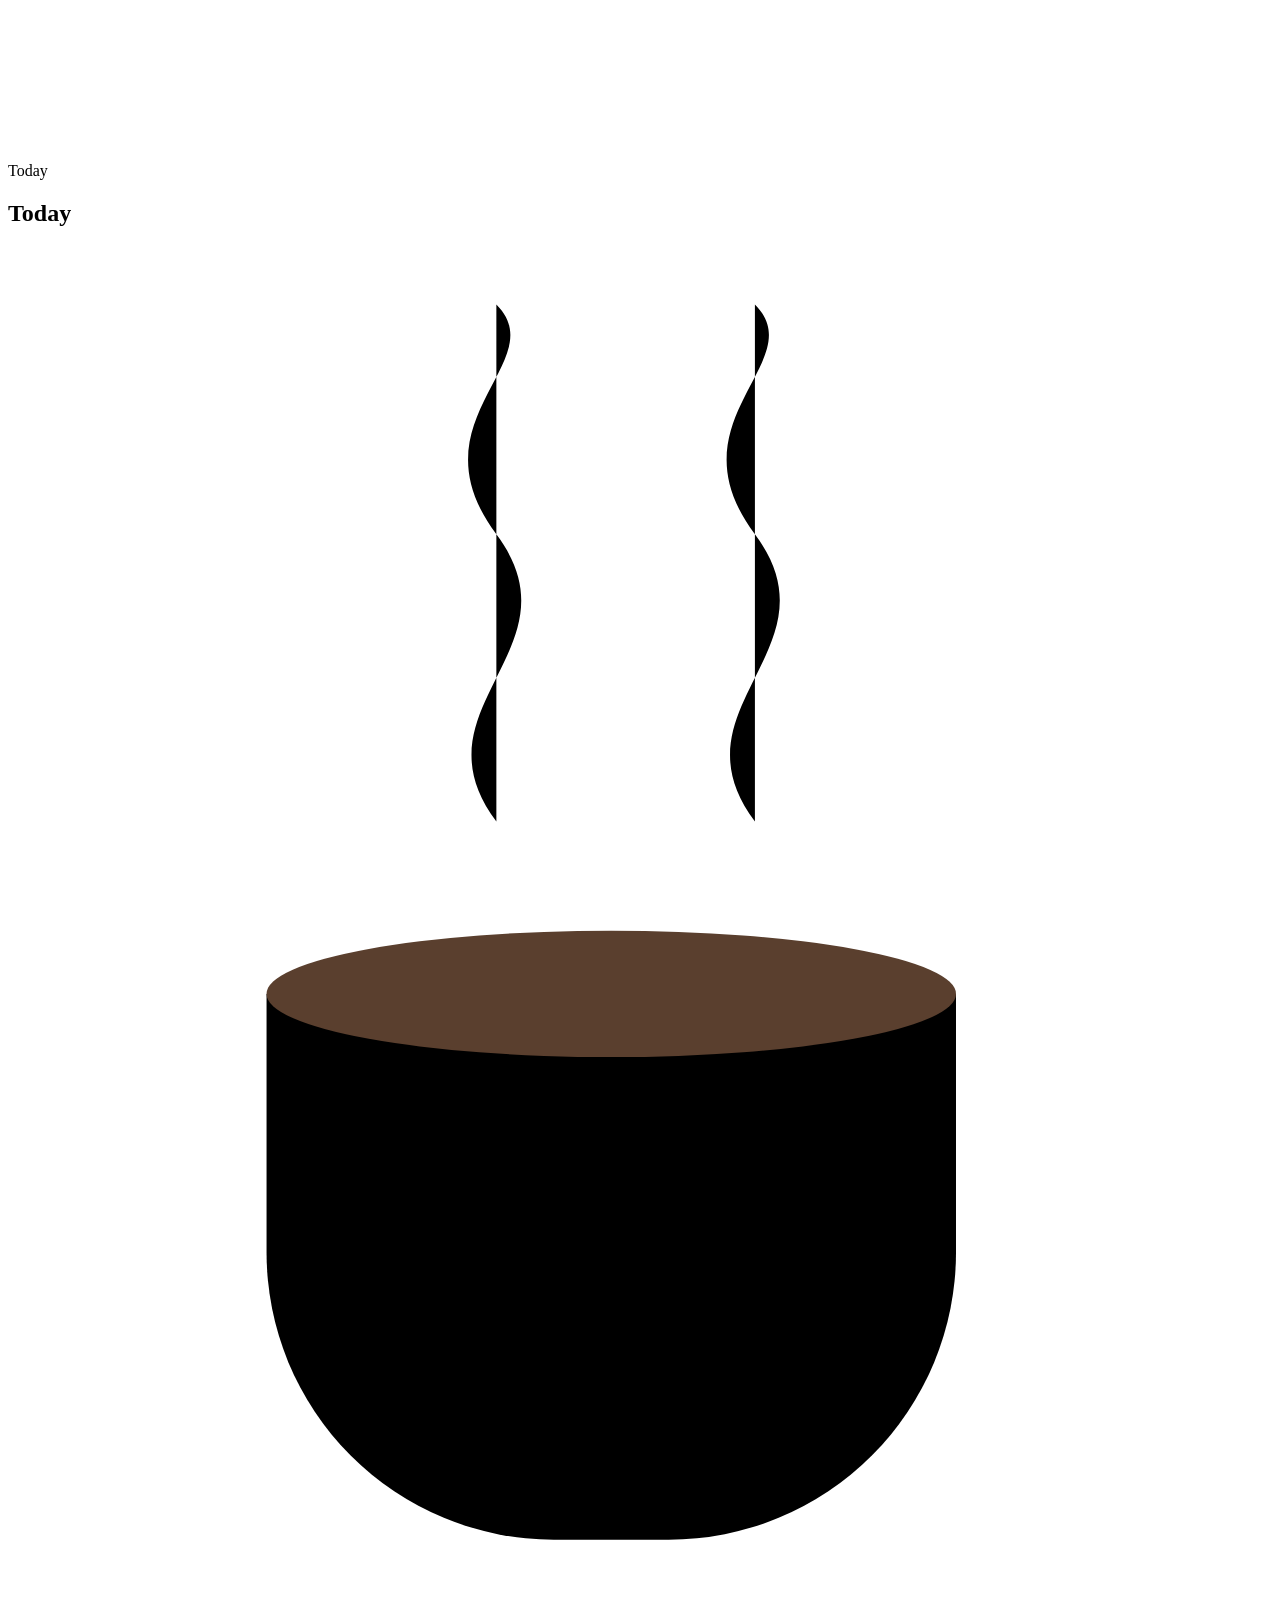
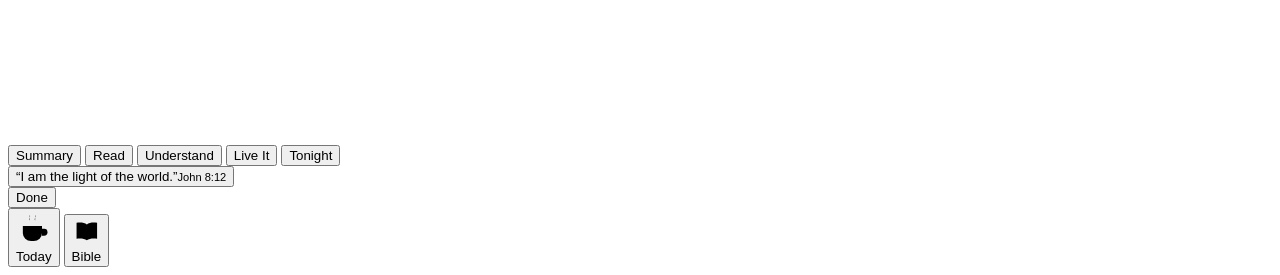
==== template/app.html @ dca5c855 "Manna: daily morning Bible reading app Co-Authored-By: Claude Opus 5.5 <noreply@anthropic.com>" ====
<!doctype html>
<html lang="en">
<head>
<meta charset="utf-8">
<meta name="viewport" content="width=device-width, initial-scale=1, viewport-fit=cover">
<meta name="theme-color" content="#F3ECE2">
<meta name="apple-mobile-web-app-capable" content="yes">
<meta name="mobile-web-app-capable" content="yes">
<meta name="apple-mobile-web-app-status-bar-style" content="default">
<meta name="apple-mobile-web-app-title" content="Manna">
<meta name="description" content="A short daily Bible reading for the morning.">
<link rel="manifest" href="manifest.json">
<link rel="apple-touch-icon" href="icon-180.png">
<link rel="icon" type="image/png" href="icon-180.png">
<link rel="preconnect" href="https://fonts.googleapis.com">
<link rel="preconnect" href="https://fonts.gstatic.com" crossorigin>
<link rel="stylesheet" href="https://fonts.googleapis.com/css2?family=Newsreader:ital,opsz,wght@0,6..72,400;0,6..72,500;0,6..72,600;1,6..72,400;1,6..72,500&display=swap">
<link rel="stylesheet" href="app.css?v=3">
<title>{{TITLE}}</title>
</head>
<body>
<div class="app" id="app">
  <div class="room" aria-hidden="true">
    <div class="bloom"></div>
    <div class="window"><i></i><i></i><i></i><i></i></div>
    <canvas id="dust"></canvas>
  </div>

  <section class="screen" id="s-today" aria-label="Today">
    <div class="navbar" data-nav><span></span><span class="t">Today</span><span></span></div>
    <div class="wrap">
      <div class="large">
        <div>
          <div class="k" id="t-date"></div>
          <h1>Today</h1>
        </div>
        <svg class="cup" viewBox="0 0 44 52" aria-hidden="true">
          <path class="wisp" d="M17 20c-3-4 3-6 0-10s2-6 0-8"/>
          <path class="wisp b" d="M26 20c-3-4 3-6 0-10s2-6 0-8"/>
          <path d="M9 26h24v9a10 10 0 0 1-10 10h-4A10 10 0 0 1 9 35z" fill="var(--crema)" stroke="var(--oak)" stroke-width="1.3"/>
          <path d="M33 29h3a4 4 0 0 1 0 8h-3" fill="none" stroke="var(--oak)" stroke-width="1.3"/>
          <ellipse cx="21" cy="26" rx="12" ry="2.2" fill="#5A3F2E" stroke="var(--oak)" stroke-width="1.1"/>
        </svg>
      </div>
    </div>
    <div class="pills" role="tablist" aria-label="Today's sections">
      <div class="pills-in">
        <button type="button" role="tab" class="pill" data-p="0" aria-selected="true">Summary</button>
        <button type="button" role="tab" class="pill" data-p="1" aria-selected="false">Read</button>
        <button type="button" role="tab" class="pill" data-p="2" aria-selected="false">Understand</button>
        <button type="button" role="tab" class="pill" data-p="3" aria-selected="false">Live It</button>
        <button type="button" role="tab" class="pill" data-p="4" aria-selected="false">Tonight</button>
      </div>
    </div>
    <div class="wrap" id="panels">
      <div class="panel" data-panel="0" role="tabpanel" aria-label="Summary" id="p0"></div>
      <div class="panel" data-panel="1" role="tabpanel" aria-label="Read" id="p1" hidden></div>
      <div class="panel" data-panel="2" role="tabpanel" aria-label="Understand" id="p2" hidden></div>
      <div class="panel" data-panel="3" role="tabpanel" aria-label="Live It" id="p3" hidden></div>
      <div class="panel" data-panel="4" role="tabpanel" aria-label="Tonight" id="p4" hidden></div>
      <div class="light-line">
        <button type="button" data-ref="John 8:12">“I am the <span>light</span> of the world.”<small>John 8:12</small></button>
      </div>
      <div class="stamp" id="stamp"></div>
    </div>
  </section>

  <section class="screen" id="s-bible" aria-label="Bible" hidden>
    <div id="b-home">
      <div class="navbar" data-nav><span></span><span class="t">Bible</span><span></span></div>
      <div class="wrap">
        <div class="large"><div><div class="k">Berean Standard Bible</div><h1>Bible</h1></div></div>
        <form class="search" id="search-form" role="search" autocomplete="off">
          <svg viewBox="0 0 24 24" aria-hidden="true"><circle cx="11" cy="11" r="7"/><path d="M20 20l-4-4"/></svg>
          <input id="q" type="search" enterkeyhint="search" placeholder="John 3:16, Psalm 23, or a word" aria-label="Look up a verse or search a word">
          <button class="clear" id="clear" type="button" aria-label="Clear search" hidden>×</button>
        </form>
        <div class="hint" id="hint">Type a reference like <b>Rom 8:28–39</b>, or any word to search all of Scripture.</div>
        <div id="results" class="sec" hidden>
          <div class="sec-h"><span id="results-h">Results</span></div>
          <div class="group" id="results-list"></div>
        </div>
        <div id="browse">
          <div class="sec" id="continue-wrap" hidden>
            <div class="sec-h"><span>Continue reading</span></div>
            <div class="group"><button class="li" type="button" id="continue"><span class="m"><b id="continue-t"></b><span>Pick up where you left off</span></span><svg class="chev" viewBox="0 0 8 13"><polyline points="1.5 1.5 6.5 6.5 1.5 11.5"/></svg></button></div>
          </div>
          <div class="sec">
            <div class="seg" role="tablist" aria-label="Testament">
              <button type="button" role="tab" id="seg-ot" aria-selected="true">Old Testament</button>
              <button type="button" role="tab" id="seg-nt" aria-selected="false">New Testament</button>
            </div>
          </div>
          <div class="sec" style="margin-top:14px"><div class="group" id="books"></div></div>
        </div>
      </div>
    </div>
    <div id="b-reader" hidden>
      <div class="navbar always" data-nav>
        <button class="back" type="button" id="back"><svg viewBox="0 0 12 20"><polyline points="10 2 2 10 10 18"/></svg><span id="back-t">Bible</span></button>
        <span class="t" id="reader-t"></span><span></span>
      </div>
      <div class="wrap reader">
        <h2 id="r-h"></h2>
        <div class="meta" id="r-meta"></div>
        <div class="flow" id="r-flow"></div>
        <div class="pager">
          <button type="button" id="r-prev"><small>Previous</small><span id="r-prev-t"></span></button>
          <button type="button" class="nx" id="r-next"><small>Next</small><span id="r-next-t"></span></button>
        </div>
        <div class="src">Berean Standard Bible (BSB) · public domain</div>
      </div>
    </div>
  </section>

  <div class="scrim" id="scrim"></div>
  <div class="sheet" id="sheet" role="dialog" aria-modal="true" aria-labelledby="sheet-t">
    <div class="grabber"></div>
    <div class="sheet-h"><b id="sheet-t"></b><button type="button" id="sheet-x">Done</button></div>
    <div class="grid" id="grid"></div>
  </div>

  <nav class="tabbar" role="tablist" aria-label="Manna">
    <button type="button" role="tab" id="tab-today" aria-selected="true">
      <svg viewBox="0 0 26 26"><path d="M5 11h14v5a6 6 0 0 1-6 6h-2a6 6 0 0 1-6-6z"/><path d="M19 13h1.5a2.5 2.5 0 0 1 0 5H19"/><path d="M10 7c-1-1.5 1-2.5 0-4M14 7c-1-1.5 1-2.5 0-4"/></svg>Today</button>
    <button type="button" role="tab" id="tab-bible" aria-selected="false">
      <svg viewBox="0 0 26 26"><path d="M13 6.5C11 5 8 4.5 4 5v14c4-.5 7 0 9 1.5 2-1.5 5-2 9-1.5V5c-4-.5-7 0-9 1.5z"/><path d="M13 6.5v14"/></svg>Bible</button>
  </nav>
</div>
<script type="application/json" id="edition">/*EDITION_JSON*/{}</script>
<script src="app.js?v=3"></script>
</body>
</html>
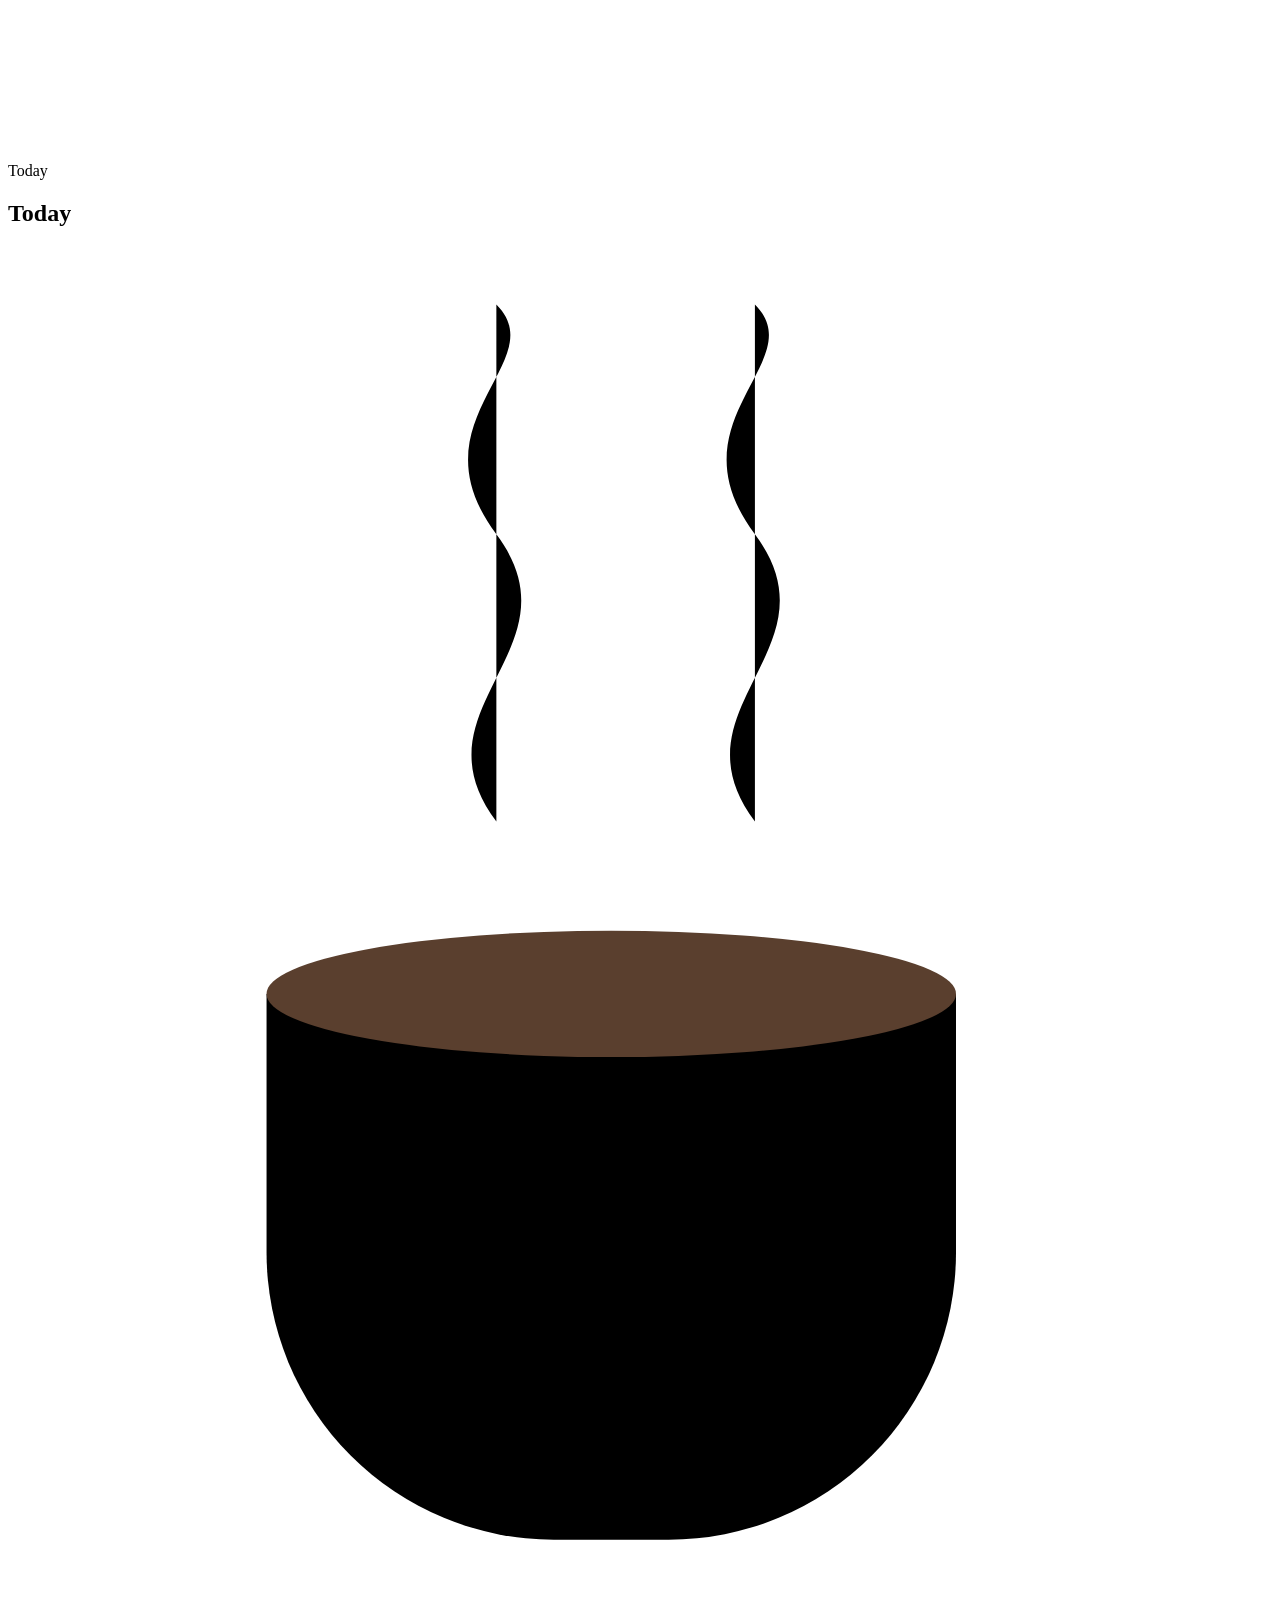
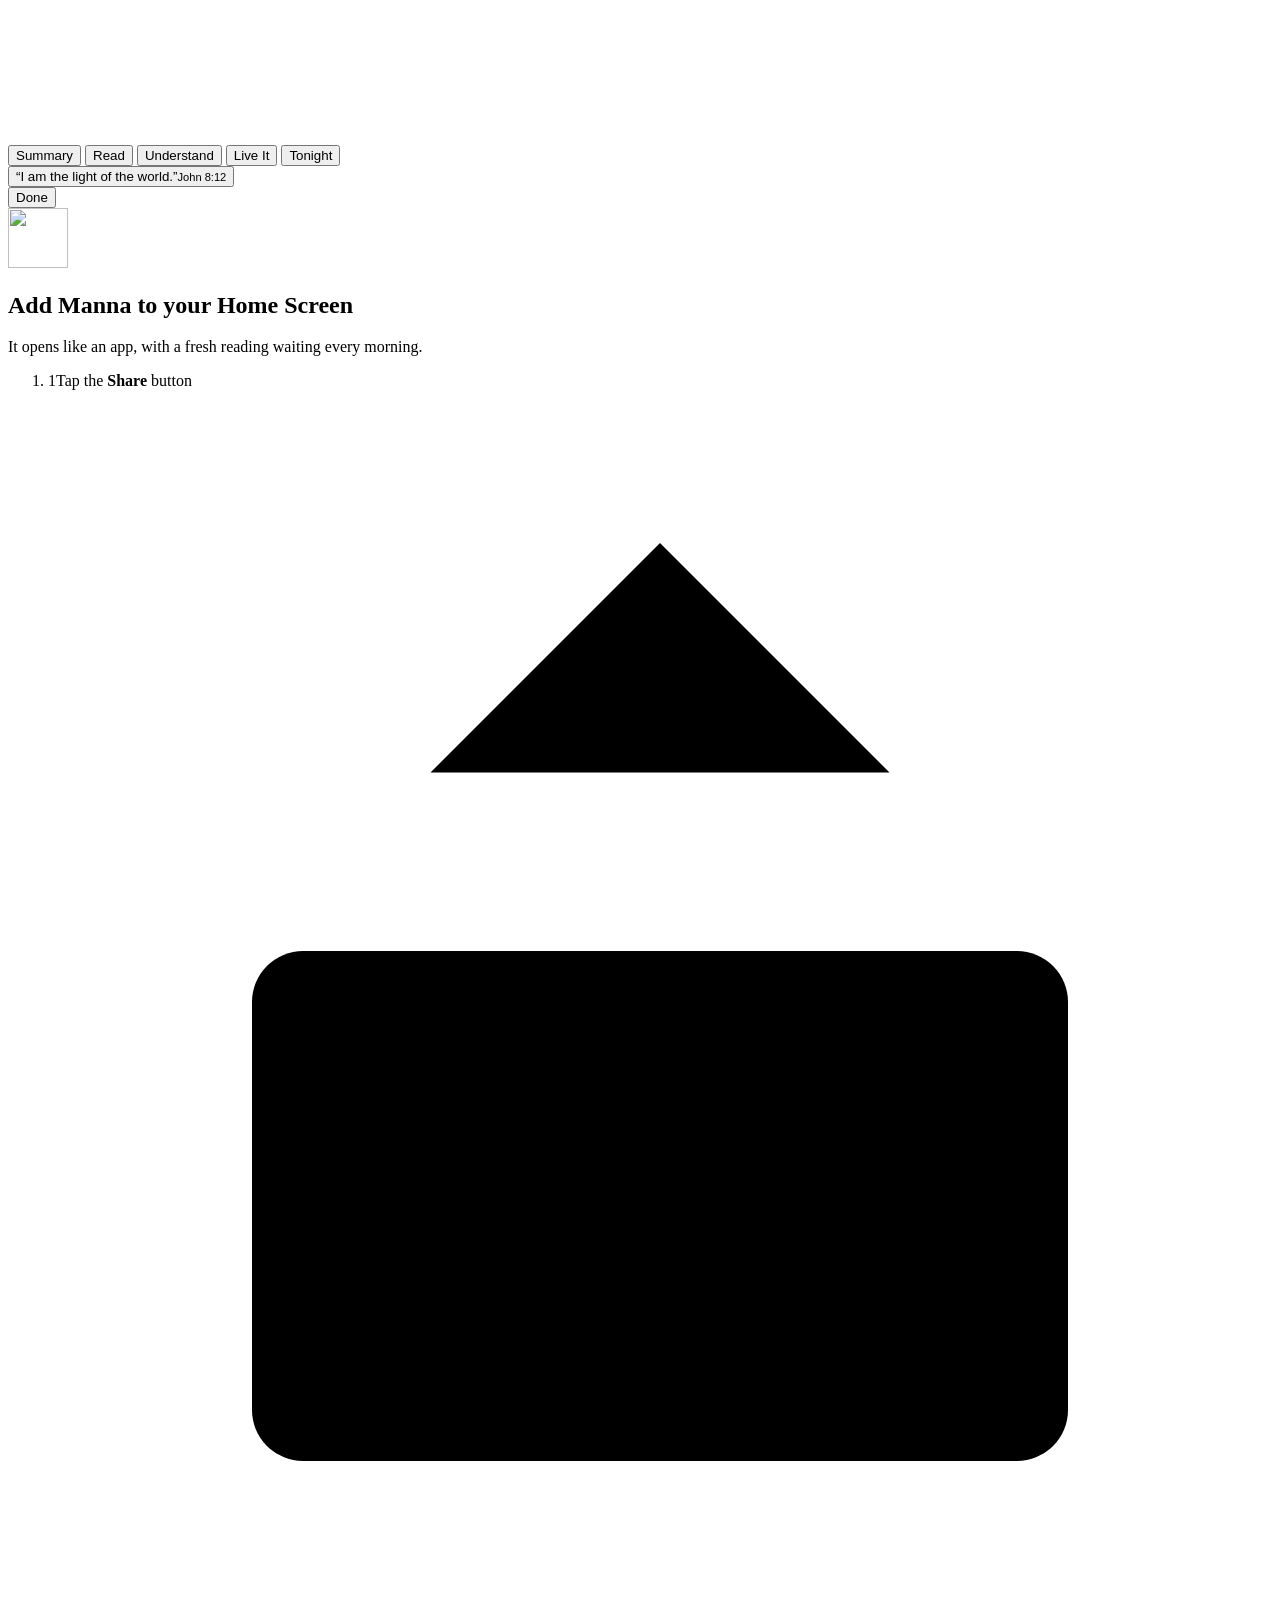
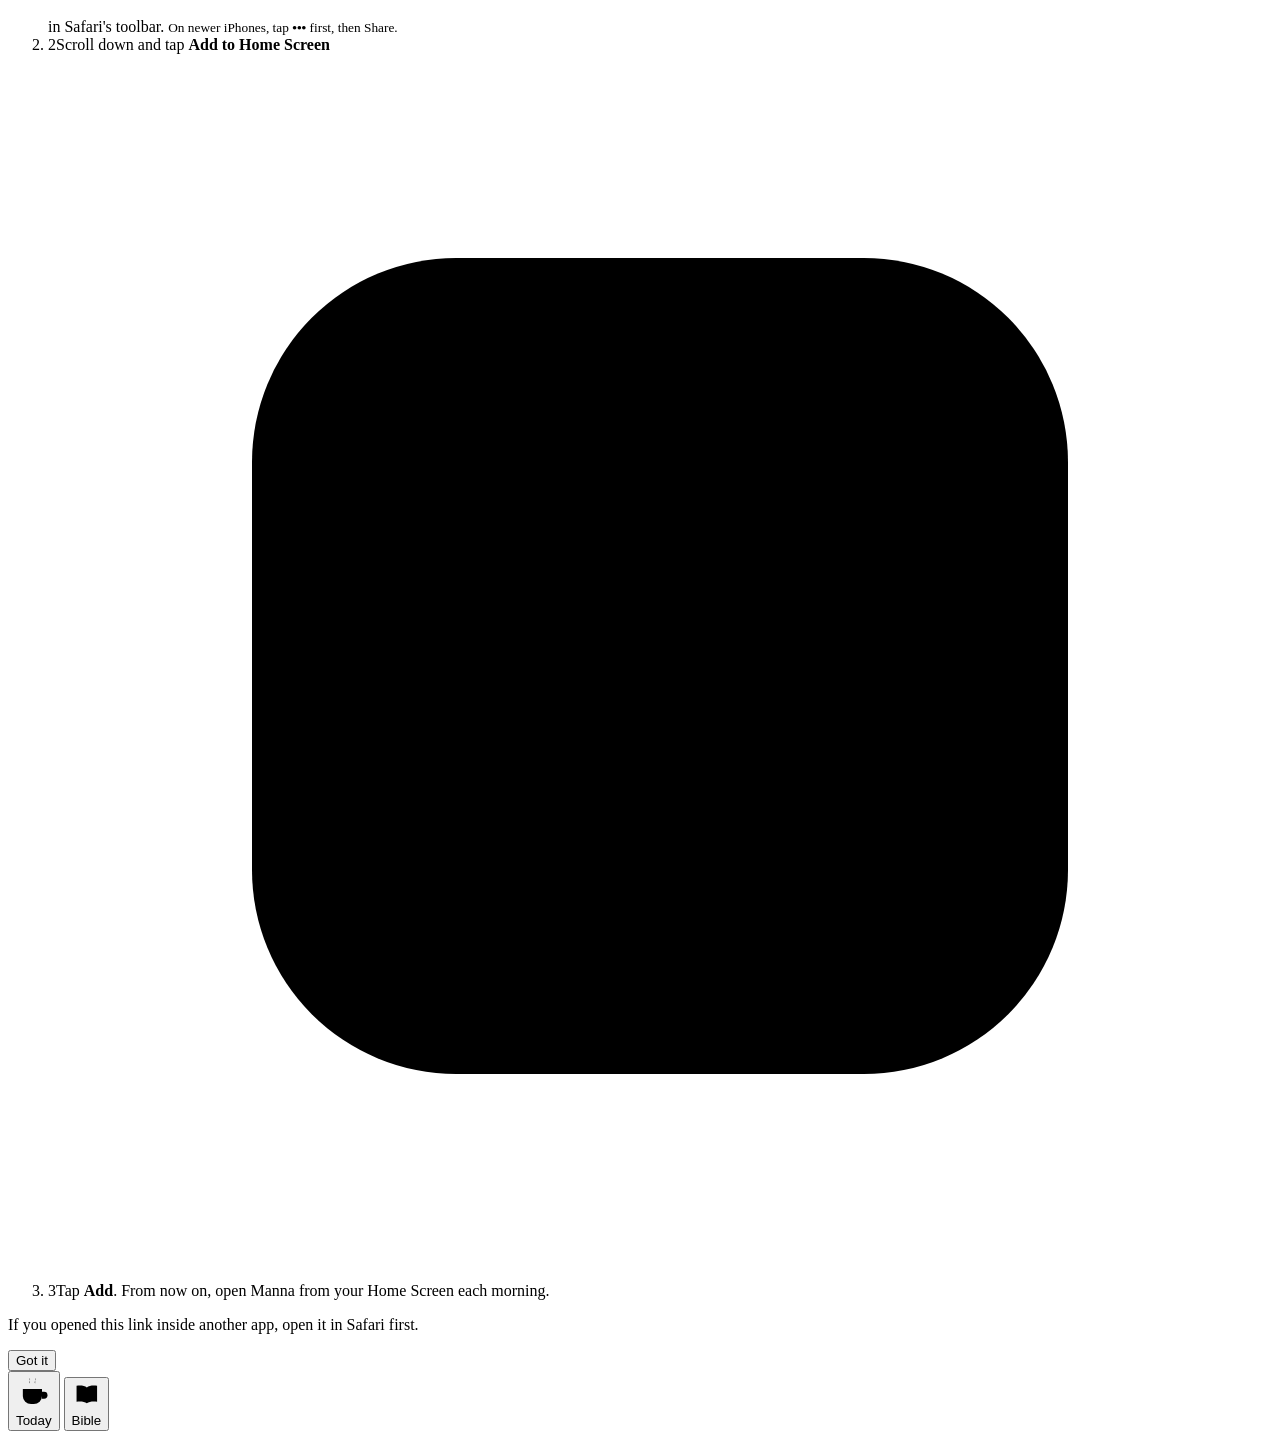
==== commit 075c9425: "First-visit card: how to add Manna to the Home Screen Co-Authored-By: Claude Opus 5.5 <noreply@anthr" ====
--- a/template/app.html
+++ b/template/app.html
@@ -15,7 +15,7 @@
 <link rel="preconnect" href="https://fonts.googleapis.com">
 <link rel="preconnect" href="https://fonts.gstatic.com" crossorigin>
 <link rel="stylesheet" href="https://fonts.googleapis.com/css2?family=Newsreader:ital,opsz,wght@0,6..72,400;0,6..72,500;0,6..72,600;1,6..72,400;1,6..72,500&display=swap">
-<link rel="stylesheet" href="app.css?v=3">
+<link rel="stylesheet" href="app.css?v=4">
 <title>{{TITLE}}</title>
 </head>
 <body>
@@ -61,7 +61,7 @@
       <div class="light-line">
         <button type="button" data-ref="John 8:12">“I am the <span>light</span> of the world.”<small>John 8:12</small></button>
       </div>
-      <div class="stamp" id="stamp"></div>
+      <button class="install-link" id="install-link" type="button" hidden>How to add Manna to your Home Screen</button>
     </div>
   </section>
 
@@ -120,6 +120,30 @@
     <div class="grid" id="grid"></div>
   </div>
 
+  <div class="install-scrim" id="install-scrim"></div>
+  <div class="install" id="install" role="dialog" aria-modal="true" aria-labelledby="install-t" aria-hidden="true">
+    <div class="grabber"></div>
+    <div class="install-head">
+      <img src="icon-180.png" alt="" width="60" height="60">
+      <div>
+        <h2 id="install-t">Add Manna to your Home Screen</h2>
+        <p>It opens like an app, with a fresh reading waiting every morning.</p>
+      </div>
+    </div>
+    <ol class="install-steps" id="install-ios">
+      <li><span class="n">1</span><span>Tap the <b>Share</b> button <svg class="glyph" viewBox="0 0 24 24" aria-label="Share icon"><path d="M12 3v12"/><polyline points="7.5 7.5 12 3 16.5 7.5"/><path d="M6 11H5a1 1 0 0 0-1 1v8a1 1 0 0 0 1 1h14a1 1 0 0 0 1-1v-8a1 1 0 0 0-1-1h-1"/></svg> in Safari's toolbar. <small>On newer iPhones, tap <b>•••</b> first, then Share.</small></span></li>
+      <li><span class="n">2</span><span>Scroll down and tap <b>Add to Home Screen</b> <svg class="glyph" viewBox="0 0 24 24" aria-label="Add icon"><rect x="4" y="4" width="16" height="16" rx="4"/><path d="M12 8v8M8 12h8"/></svg></span></li>
+      <li><span class="n">3</span><span>Tap <b>Add</b>. From now on, open Manna from your Home Screen each morning.</span></li>
+    </ol>
+    <ol class="install-steps" id="install-android" hidden>
+      <li><span class="n">1</span><span>Tap the <b>⋮</b> menu in the top corner of Chrome.</span></li>
+      <li><span class="n">2</span><span>Tap <b>Add to Home screen</b> (or <b>Install app</b>).</span></li>
+      <li><span class="n">3</span><span>Tap <b>Add</b>. From now on, open Manna from your Home Screen each morning.</span></li>
+    </ol>
+    <p class="install-note" id="install-note">If you opened this link inside another app, open it in Safari first.</p>
+    <button class="next" type="button" id="install-ok">Got it</button>
+  </div>
+
   <nav class="tabbar" role="tablist" aria-label="Manna">
     <button type="button" role="tab" id="tab-today" aria-selected="true">
       <svg viewBox="0 0 26 26"><path d="M5 11h14v5a6 6 0 0 1-6 6h-2a6 6 0 0 1-6-6z"/><path d="M19 13h1.5a2.5 2.5 0 0 1 0 5H19"/><path d="M10 7c-1-1.5 1-2.5 0-4M14 7c-1-1.5 1-2.5 0-4"/></svg>Today</button>
@@ -128,6 +152,6 @@
   </nav>
 </div>
 <script type="application/json" id="edition">/*EDITION_JSON*/{}</script>
-<script src="app.js?v=3"></script>
+<script src="app.js?v=4"></script>
 </body>
 </html>
